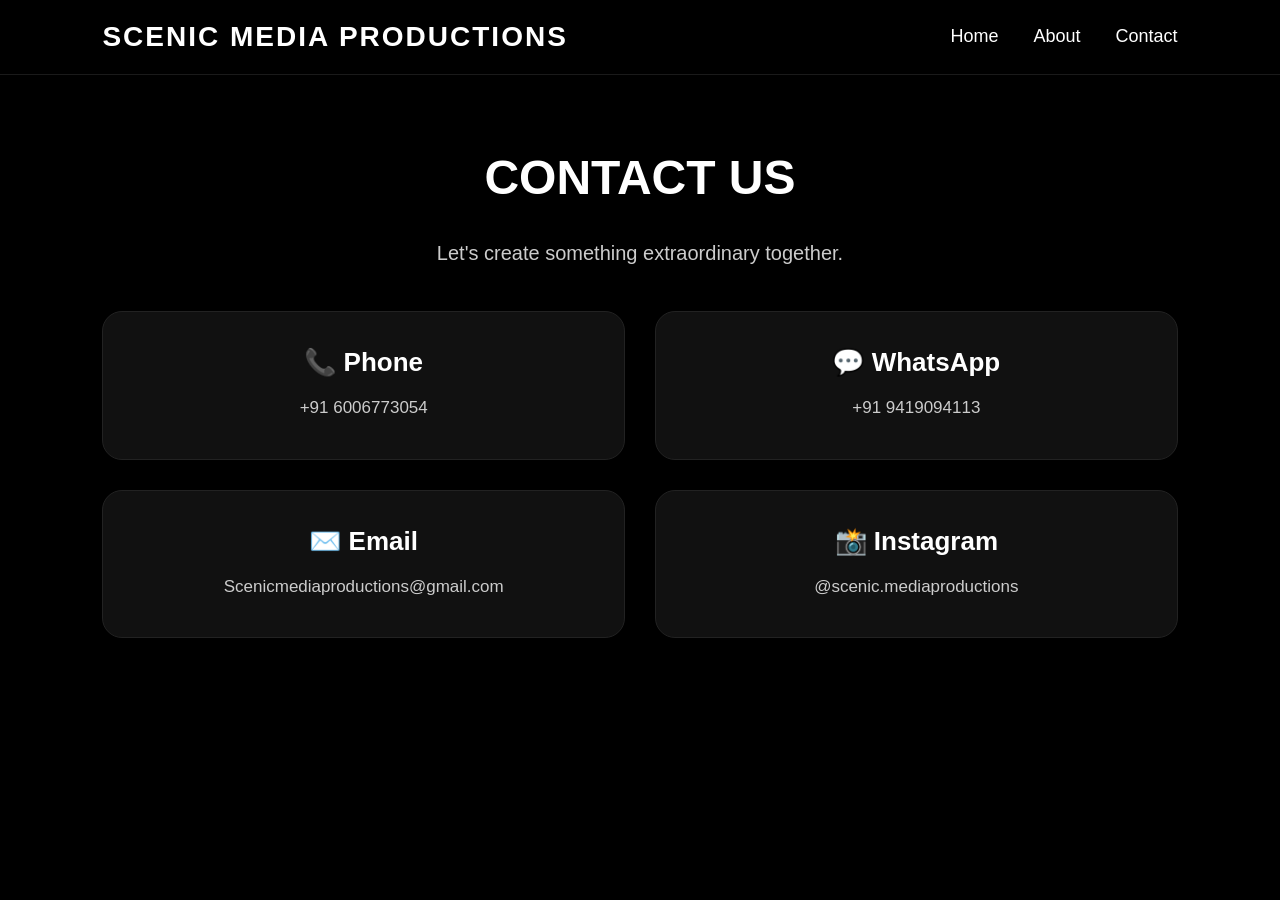
==== contact.html @ ab929a46 "Initial commit" ====
<!DOCTYPE html>
<html lang="en">

<head>
    <meta charset="UTF-8">
    <meta name="viewport" content="width=device-width, initial-scale=1.0">
    <title>Contact | Scenic Media Productions</title>

    <link rel="stylesheet" href="style.css">
</head>

<body>

<nav>
    <div class="logo">
        SCENIC MEDIA PRODUCTIONS
    </div>

    <ul>
        <li><a href="index.html">Home</a></li>
        <li><a href="about.html">About</a></li>
        <li><a href="contact.html">Contact</a></li>
    </ul>
</nav>

<section class="about-page">

    <div class="about-page-container">

        <h1>CONTACT US</h1>

        <p>
            Let's create something extraordinary together.
        </p>

        <div class="why-grid">

            <div class="why-card">
                <h3>📞 Phone</h3>
                <p>+91 6006773054</p>
            </div>

            <div class="why-card">
                <h3>💬 WhatsApp</h3>
                <p>+91 9419094113</p>
            </div>

            <div class="why-card">
                <h3>✉️ Email</h3>
                <p>Scenicmediaproductions@gmail.com</p>
            </div>

            <div class="why-card">
                <h3>📸 Instagram</h3>
                <p>@scenic.mediaproductions</p>
            </div>

        </div>

        

</section>

</body>

</html>
---- style.css ----
html{
    scroll-behavior:smooth;
}
*{
    margin:0;
    padding:0;
    box-sizing:border-box;
}

body{
    font-family:Arial, Helvetica, sans-serif;
}

.hero{
    position:relative;
    height:100vh;
    overflow:hidden;
    display:flex;
    justify-content:center;
    align-items:center;
}

.background-video{
    position:absolute;
    top:0;
    left:0;
    width:100%;
    height:100%;
    object-fit:cover;
    z-index:-2;
}

.overlay{
    position:relative;
    z-index:2;
    text-align:center;
}

.hero::before{
    content:"";
    position:absolute;
    top:0;
    left:0;
    width:100%;
    height:100%;
    background:rgba(0,0,0,0.55);
    z-index:-1;
}

.overlay{
    text-align:center;
}

.overlay h1{
    color:white;
    font-size:60px;
    letter-spacing:5px;
    margin-bottom:20px;
}

.overlay p{
    color:#cccccc;
    font-size:24px;
    margin-bottom:40px;
}

.button{
    text-decoration:none;
    color:white;
    border:2px solid white;
    padding:15px 35px;
    font-size:18px;
    transition:0.3s;
}

.button:hover{
    background:white;
    color:black;
}
nav{
    position:fixed;
    top:0;
    left:0;
    width:100%;
    padding:25px 60px;
    display:flex;
    justify-content:space-between;
    align-items:center;

    background:rgba(0,0,0,0.85);
    backdrop-filter:blur(12px);
    -webkit-backdrop-filter:blur(12px);

    border-bottom:1px solid rgba(255,255,255,0.1);

    z-index:1000;
}

.logo{
    color:white;
    font-size:22px;
    font-weight:bold;
    letter-spacing:2px;
}

nav ul{
    display:flex;
    list-style:none;
}

nav ul li{
    margin-left:30px;
}

nav ul li a{
    color:white;
    text-decoration:none;
    font-size:18px;
}

nav ul li a:hover{
    color:#bbbbbb;
}
nav ul li a{
    position:relative;
}

nav ul li a::after{
    content:"";
    position:absolute;
    left:0;
    bottom:-5px;
    width:0;
    height:2px;
    background:white;
    transition:.4s;
}

nav ul li a:hover::after{
    width:100%;
}

.about{
    background:#050505;
    padding:100px 10%;
    color:white;
}

.about-container{
    max-width:1200px;
    margin:auto;
    text-align:center;
}

.about h2{
    font-size:42px;
    margin-bottom:30px;
    letter-spacing:3px;
}

.about p{
    font-size:20px;
    color:#cccccc;
    line-height:1.8;
    margin-bottom:60px;
}

.services-grid{
    display:grid;
    grid-template-columns:repeat(auto-fit,minmax(220px,1fr));
    gap:25px;
}

.service-card{
    border:1px solid rgba(255,255,255,0.15);
    padding:50px 20px;
    background:rgba(255,255,255,0.03);
    backdrop-filter:blur(10px);
    transition:0.3s;
}

.service-card:hover{
    transform:translateY(-8px);
    border-color:white;
}

.service-card h3{
    font-size:24px;
}
.portfolio{
    background:#000;
    color:white;
    padding:100px 10%;
}

.portfolio-container{
    max-width:1200px;
    margin:auto;
    text-align:center;
}

.portfolio h2{
    font-size:42px;
    margin-bottom:20px;
}

.portfolio p{
    color:#cccccc;
    margin-bottom:50px;
    font-size:20px;
}

.portfolio-grid{
    display:grid;
    grid-template-columns:repeat(auto-fit,minmax(250px,1fr));
    gap:25px;
}

.portfolio-card{
    overflow:hidden;
    border-radius:10px;
}

.portfolio-card img{
    width:100%;
    height:300px;
    object-fit:cover;
    transition:0.4s;
}

.portfolio-card img:hover{
    transform:scale(1.08);
}
.equipment{
    background:#000;
    padding:100px 8%;
}

.equipment-container{
    background:#000;
    max-width:1200px;
    margin:auto;
}

.equipment-container h2{
    color:#fff;
    font-size:42px;
    margin-bottom:20px;
}

.equipment-container > p{
    color:#ccc;
    font-size:20px;
    margin-bottom:50px;
}

.equipment-grid{
    display:grid;
    grid-template-columns:repeat(2,1fr);
    gap:30px;

    background:#000;
    padding:30px;
}

.equipment-card{
    background:#111;
    border:1px solid #333;
    border-radius:18px;
    padding:35px;
    text-align:left;
    transition:0.3s;
}

.equipment-card:hover{
    transform:translateY(-8px);
    border-color:#fff;
}

.equipment-card h3{
    color:#fff;
    font-size:32px;
    margin-bottom:15px;
}

.equipment-card p{
    color:#ccc;
    font-size:20px;
    line-height:1.8;
}
.equipment-grid{
    display:grid;
    grid-template-columns:repeat(2,1fr);
    gap:30px;
}

@media(max-width:768px){
    .equipment-grid{
        grid-template-columns:1fr;
    }
}
/* Force black backgrounds */

body{
    background:#000 !important;
}

.equipment,
.equipment-container,
.equipment-grid{
    background:#000 !important;
}
.about-page{
    background:#000;
    color:#fff;
    min-height:100vh;
    padding:150px 8% 100px;
}

.about-page-container{
    max-width:1200px;
    margin:auto;
    text-align:center;
}

.about-page-container h1{
    font-size:48px;
    margin-bottom:30px;
}

.about-page-container h2{
    font-size:38px;
    margin-top:70px;
    margin-bottom:40px;
}

.about-page-container p{
    color:#cccccc;
    font-size:20px;
    line-height:1.8;
    margin-bottom:25px;
}

.why-grid{
    display:grid;
    grid-template-columns:repeat(auto-fit,minmax(280px,1fr));
    gap:30px;
    margin-top:40px;
}

.why-card{
    background:#111;
    border:1px solid #222;
    border-radius:20px;
    padding:35px;
    transition:0.3s;
}

.why-card:hover{
    transform:translateY(-10px);
    border-color:#ffffff;
}

.why-card h3{
    color:white;
    margin-bottom:15px;
    font-size:26px;
}

.why-card p{
    color:#cccccc;
    font-size:17px;
    margin:0;
}

body{
    background:#000;
}
/* ==========================
   CONTACT PAGE
========================== */

.contact-page{
    background:#000;
    color:white;
    min-height:100vh;
    padding:120px 8% 80px;
}

.contact-page-container{
    max-width:1200px;
    margin:auto;
}

.contact-page h2{
    text-align:center;
    font-size:60px;
    margin-bottom:60px;
    letter-spacing:3px;
}

.why-grid{
    display:grid;
    grid-template-columns:repeat(2,1fr);
    gap:30px;
    margin-bottom:80px;
}

.contact-card{
    background:#111;
    border:1px solid #333;
    border-radius:20px;
    padding:40px 30px;
    text-align:center;
    transition:0.3s;
}

.contact-card:hover{
    transform:translateY(-8px);
    border-color:white;
}

.contact-card h3{
    color:white;
    font-size:36px;
    margin-bottom:20px;
}

.contact-card p{
    color:#cccccc;
    font-size:16px;
    line-height:1.7;
    margin:0;
    word-wrap:break-word;
    overflow-wrap:break-word;
    word-break:break-word;
}

/* ==========================
   CONTACT FORM
========================== */

.contact-form{
    max-width:900px;
    margin:50px auto 0;
    display:grid;
    grid-template-columns:1fr 1fr;
    gap:20px;
}

.contact-form input,
.contact-form textarea{
    width:100%;
    padding:18px;
    background:#111;
    border:1px solid #333;
    color:white;
    font-size:16px;
    border-radius:10px;
    outline:none;
    box-sizing:border-box;
}

.contact-form input:focus,
.contact-form textarea:focus{
    border:1px solid white;
}

.contact-form textarea{
    grid-column:1/3;
    min-height:180px;
    resize:vertical;
}

.contact-form button{
    grid-column:1/3;
    padding:18px;
    background:white;
    color:black;
    border:none;
    font-size:18px;
    font-weight:bold;
    border-radius:10px;
    cursor:pointer;
    transition:0.3s;
}

.contact-form button:hover{
    background:#cccccc;
}

/* ==========================
   MOBILE
========================== */

@media(max-width:768px){

    .why-grid{
        grid-template-columns:1fr;
    }

    .contact-page h2{
        font-size:40px;
    }

    .contact-form{
        grid-template-columns:1fr;
    }

    .contact-form textarea,
    .contact-form button{
        grid-column:1;
    }
}
.portfolio-page{
    background:#000;
    color:white;
    min-height:100vh;
    padding:120px 8%;
}

.portfolio-container{
    max-width:1200px;
    margin:auto;
    text-align:center;
}

.portfolio-container h1{
    font-size:60px;
    margin-bottom:20px;
}

.portfolio-container p{
    color:#ccc;
    font-size:20px;
    margin-bottom:60px;
}

.portfolio-grid{
    display:grid;
    grid-template-columns:repeat(3,1fr);
    gap:30px;
}

.portfolio-box{
    background:#111;
    border:1px solid #333;
    border-radius:20px;
    padding:40px;
    transition:0.3s;
}

.portfolio-box:hover{
    transform:translateY(-8px);
    border-color:white;
}

.portfolio-box h3{
    font-size:30px;
    margin-bottom:20px;
}

.portfolio-box p{
    font-size:18px;
    color:#ccc;
}

@media(max-width:768px){

    .portfolio-grid{
        grid-template-columns:1fr;
    }

    .portfolio-container h1{
        font-size:40px;
    }
}
/* =====================
   INQUIRY SECTION
===================== */

.inquiry{
    background:#000;
    color:white;
    padding:100px 8%;
}

.inquiry-container{
    max-width:1000px;
    margin:auto;
    text-align:center;
}

.inquiry-container h2{
    font-size:50px;
    margin-bottom:20px;
}

.inquiry-container p{
    color:#cccccc;
    font-size:20px;
    margin-bottom:50px;
}

.inquiry-form{
    display:grid;
    grid-template-columns:1fr 1fr;
    gap:20px;
}

.inquiry-form input,
.inquiry-form textarea{
    background:#111;
    border:1px solid #333;
    color:white;
    padding:18px;
    border-radius:12px;
    font-size:16px;
}

.inquiry-form textarea{
    grid-column:1/3;
    min-height:180px;
    resize:vertical;
}

.inquiry-form button{
    grid-column:1/3;
    background:white;
    color:black;
    padding:18px;
    border:none;
    border-radius:12px;
    font-size:18px;
    font-weight:bold;
    cursor:pointer;
}

.inquiry-form button:hover{
    opacity:0.9;
}

@media(max-width:768px){

    .inquiry-form{
        grid-template-columns:1fr;
    }

    .inquiry-form textarea,
    .inquiry-form button{
        grid-column:1;
    }
}
footer{
    background:#000;
    color:#999;
    text-align:center;
    padding:60px 20px;
    border-top:1px solid #222;
}

footer h2{
    color:white;
    margin-bottom:20px;
    font-size:32px;
}

footer p{
    margin:10px 0;
    font-size:16px;
}
.portfolio-grid{
    display:grid;
    grid-template-columns:repeat(auto-fit,minmax(320px,1fr));
    gap:30px;
    margin-top:50px;
}

.portfolio-card{
    background:#111;
    border-radius:15px;
    overflow:hidden;
    border:1px solid #333;
}

.portfolio-card img,
.portfolio-card video{
    width:100%;
    display:block;
}
.portfolio-page{
    background:#000;
    color:white;
    min-height:100vh;
    padding:140px 8% 80px;
    text-align:center;
}

.portfolio-page h1{
    font-size:50px;
    margin-bottom:20px;
}

.portfolio-page p{
    color:#ccc;
    margin-bottom:50px;
}

.portfolio-grid{
    display:grid;
    grid-template-columns:repeat(auto-fit,minmax(320px,1fr));
    gap:30px;
}

.portfolio-card{
    background:#111;
    border-radius:20px;
    overflow:hidden;
    border:1px solid #333;
}

.portfolio-card img,
.portfolio-card video{
    width:100%;
    display:block;
}
.portfolio-page{
    background:#000;
    color:white;
    min-height:100vh;
    padding:140px 8% 80px;
    text-align:center;
}

.portfolio-page h1{
    font-size:50px;
    margin-bottom:20px;
}

.portfolio-page p{
    color:#cccccc;
    margin-bottom:50px;
    font-size:18px;
}

.portfolio-grid{
    display:grid;
    grid-template-columns:repeat(auto-fit,minmax(320px,1fr));
    gap:30px;
}

.portfolio-card{
    background:#111111;
    border-radius:20px;
    overflow:hidden;
    border:1px solid #333333;
    transition:0.4s;
}

.portfolio-card:hover{
    transform:translateY(-8px);
}

.portfolio-card img,
.portfolio-card video{
    width:100%;
    display:block;
}/* PORTFOLIO PAGE */

.portfolio-page {
    background: black;
    color: white;
    min-height: 100vh;
    padding: 140px 8% 80px;
    text-align: center;
}

.portfolio-page h1 {
    font-size: 55px;
    margin-bottom: 20px;
}

.portfolio-page p {
    color: #bdbdbd;
    font-size: 18px;
    margin-bottom: 60px;
}

.portfolio-grid {
    display: grid;
    grid-template-columns: repeat(auto-fit, minmax(450px, 1fr));
    gap: 35px;
}

.portfolio-card {
    overflow: hidden;
    border-radius: 20px;
    border: 1px solid #333;
    background: #111;
    transition: 0.4s;
}

.portfolio-card:hover {
    transform: scale(1.03);
    box-shadow: 0px 0px 25px rgba(255,255,255,0.2);
}

.portfolio-card img,
.portfolio-card video {
    width: 100%;
    height: 350px;
    object-fit: cover;
    display: block;
}

/* NAVBAR */

nav {
    position: fixed;
    top: 0;
    width: 100%;
    background: black;
    display: flex;
    justify-content: space-between;
    align-items: center;
    padding: 20px 8%;
    z-index: 1000;
}

.logo {
    color: white;
    font-size: 22px;
    font-weight: bold;
    line-height: 1.2;
}

nav ul {
    display: flex;
    list-style: none;
}

nav ul li {
    margin-left: 35px;
}

nav ul li a {
    color: white;
    text-decoration: none;
    font-size: 18px;
    transition: 0.3s;
}

nav ul li a:hover {
    color: gold;
}
*{
    margin:0;
    padding:0;
    box-sizing:border-box;
}

body{
    background:black;
    font-family:Arial, Helvetica, sans-serif;
    color:white;
}

.navbar{
    width:100%;
    background:black;
    padding:20px 8%;
    display:flex;
    justify-content:space-between;
    align-items:center;
}

.logo{
    font-size:28px;
    font-weight:bold;
}

.navbar ul{
    display:flex;
    list-style:none;
}

.navbar ul li{
    margin-left:30px;
}

.navbar ul li a{
    color:white;
    text-decoration:none;
    font-size:18px;
}

.navbar ul li a:hover{
    color:gold;
}

.portfolio{
    padding:60px;
    text-align:center;
}

.portfolio h1{
    font-size:55px;
    margin-bottom:20px;
}

.portfolio p{
    color:#bbbbbb;
    margin-bottom:50px;
}

.gallery{
    display:grid;
    grid-template-columns:repeat(auto-fit,minmax(450px,1fr));
    gap:30px;
}

.card{
    background:#111;
    border-radius:15px;
    overflow:hidden;
    border:1px solid #333;
}

.card img,
.card video{
    width:100%;
    height:350px;
    object-fit:cover;
    display:block;
}
.portfolio{
    padding:120px 8%;
    background:#000;
    color:white;
    min-height:100vh;
}

.portfolio h1{
    text-align:center;
    font-size:50px;
    margin-bottom:20px;
}

.portfolio p{
    text-align:center;
    color:#ccc;
    margin-bottom:50px;
}

.gallery{
    display:grid;
    grid-template-columns:repeat(auto-fit,minmax(400px,1fr));
    gap:30px;
}

.box{
    background:#111;
    border-radius:15px;
    overflow:hidden;
    border:1px solid #333;
}

.box img{
    width:100%;
    height:300px;
    object-fit:cover;
    display:block;
}

.box video{
    width:100%;
    height:300px;
    object-fit:cover;
    display:block;
}
nav{
    animation:navDown 1s ease;
}

@keyframes navDown{
    from{
        opacity:0;
        transform:translateY(-80px);
    }

    to{
        opacity:1;
        transform:translateY(0);
    }
}
.hero-content{
    animation:heroFade 1.5s ease;
}

@keyframes heroFade{
    from{
        opacity:0;
        transform:translateY(80px);
    }

    to{
        opacity:1;
        transform:translateY(0);
    }
}
button{
    transition:.4s;
}

button:hover{
    transform:scale(1.08);
}
.card{
    transition:.5s;
}

.card:hover{
    transform:translateY(-10px);
}

.card img,
.card video{
    transition:.5s;
}

.card:hover img,
.card:hover video{
    transform:scale(1.1);
}
const reveals = document.querySelectorAll(".reveal");

window.addEventListener("scroll",()=>{

reveals.forEach((element)=>{

let windowHeight=window.innerHeight;
let top=element.getBoundingClientRect().top;

if(top<windowHeight-100){

element.classList.add("active");

}

});

});
.reveal{
    opacity:0;
    transform:translateY(80px);
    transition:1s;
}

.reveal.active{
    opacity:1;
    transform:translateY(0);
}
.reveal{
    opacity:0;
    transform:translateY(80px);
    transition:1s;
}

.reveal.active{
    opacity:1;
    transform:translateY(0);
}
.reveal{
    opacity:0;
    transform:translateY(80px);
    transition:1s;
}

.reveal.active{
    opacity:1;
    transform:translateY(0);
}
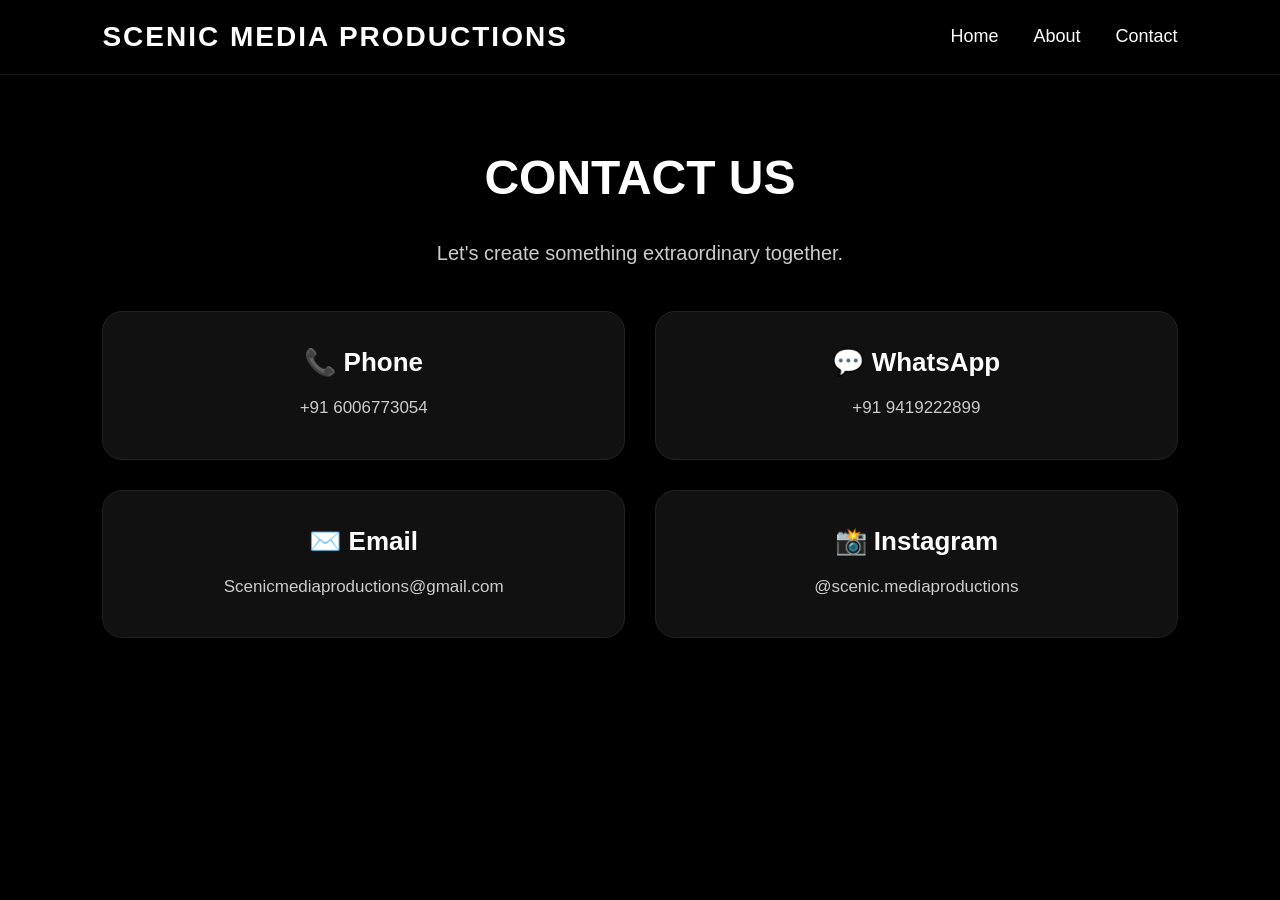
==== commit 2c235e97: "contact.html fixed" ====
--- a/contact.html
+++ b/contact.html
@@ -42,7 +42,7 @@
 
             <div class="why-card">
                 <h3>💬 WhatsApp</h3>
-                <p>+91 9419094113</p>
+                <p>+91 9419222899</p>
             </div>
 
             <div class="why-card">
--- a/style.css
+++ b/style.css
@@ -1032,24 +1032,7 @@
 .card:hover video{
     transform:scale(1.1);
 }
-const reveals = document.querySelectorAll(".reveal");
-
-window.addEventListener("scroll",()=>{
-
-reveals.forEach((element)=>{
-
-let windowHeight=window.innerHeight;
-let top=element.getBoundingClientRect().top;
-
-if(top<windowHeight-100){
-
-element.classList.add("active");
-
-}
-
-});
-
-});
+
 .reveal{
     opacity:0;
     transform:translateY(80px);
